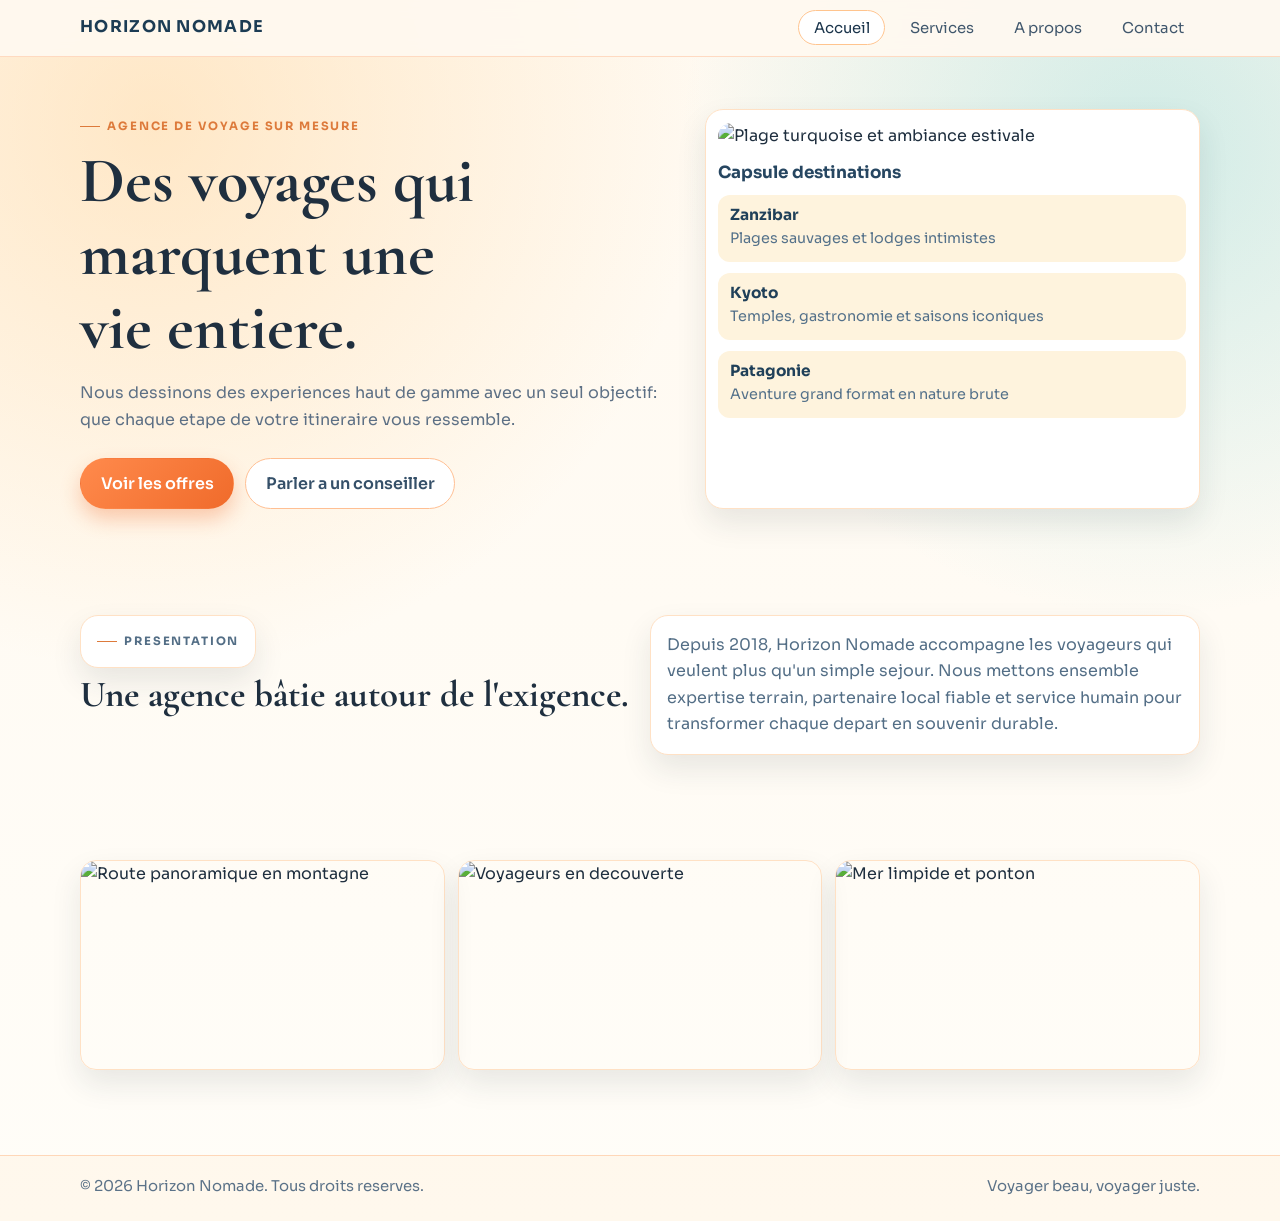
==== index.html @ 5b301a4c "Initialisation du projet avec tous les fichiers" ====
﻿<!DOCTYPE html>
<html lang="fr">
<head>
  <meta charset="UTF-8" />
  <meta name="viewport" content="width=device-width, initial-scale=1.0" />
  <title>Horizon Nomade | Agence de voyage</title>
  <meta name="description" content="Horizon Nomade conçoit des voyages sur mesure vers les plus belles destinations." />
  <link rel="preconnect" href="https://fonts.googleapis.com" />
  <link rel="preconnect" href="https://fonts.gstatic.com" crossorigin />
  <link href="https://fonts.googleapis.com/css2?family=Sora:wght@400;500;600;700;800&family=Cormorant+Garamond:wght@600;700&display=swap" rel="stylesheet" />
  <link rel="stylesheet" href="style.css" />
</head>
<body>
  <header class="site-header">
    <div class="container nav-wrap">
      <a class="brand" href="index.html">Horizon Nomade</a>
      <nav aria-label="Navigation principale">
        <ul class="nav-list">
          <li><a class="active" href="index.html">Accueil</a></li>
          <li><a href="services.html">Services</a></li>
          <li><a href="apropos.html">A propos</a></li>
          <li><a href="contact.html">Contact</a></li>
        </ul>
      </nav>
    </div>
  </header>

  <main>
    <section class="hero section-space">
      <div class="container hero-grid">
        <div class="fade-up">
          <p class="eyebrow">Agence de voyage sur mesure</p>
          <h1>Des voyages qui marquent une vie entiere.</h1>
          <p class="lead">Nous dessinons des experiences haut de gamme avec un seul objectif: que chaque etape de votre itineraire vous ressemble.</p>
          <div class="hero-actions">
            <a class="btn btn-primary" href="services.html">Voir les offres</a>
            <a class="btn btn-ghost" href="contact.html">Parler a un conseiller</a>
          </div>
        </div>

        <aside class="hero-panel fade-up-delay" aria-label="Destinations tendance">
          <img src="https://images.unsplash.com/photo-1507525428034-b723cf961d3e?auto=format&fit=crop&w=900&q=80" alt="Plage turquoise et ambiance estivale" />
          <h2>Capsule destinations</h2>
          <div class="spotlight-grid">
            <article>
              <h3>Zanzibar</h3>
              <p>Plages sauvages et lodges intimistes</p>
            </article>
            <article>
              <h3>Kyoto</h3>
              <p>Temples, gastronomie et saisons iconiques</p>
            </article>
            <article>
              <h3>Patagonie</h3>
              <p>Aventure grand format en nature brute</p>
            </article>
          </div>
        </aside>
      </div>
    </section>

    <section class="section-space">
      <div class="container split-intro">
        <div>
          <p class="eyebrow">Presentation</p>
          <h2>Une agence bâtie autour de l'exigence.</h2>
        </div>
        <p>Depuis 2018, Horizon Nomade accompagne les voyageurs qui veulent plus qu'un simple sejour. Nous mettons ensemble expertise terrain, partenaire local fiable et service humain pour transformer chaque depart en souvenir durable.</p>
      </div>
    </section>

    <section class="section-space">
      <div class="container photo-strip">
        <img src="https://images.unsplash.com/photo-1469854523086-cc02fe5d8800?auto=format&fit=crop&w=900&q=80" alt="Route panoramique en montagne" />
        <img src="https://images.unsplash.com/photo-1488646953014-85cb44e25828?auto=format&fit=crop&w=900&q=80" alt="Voyageurs en decouverte" />
        <img src="https://images.unsplash.com/photo-1519046904884-53103b34b206?auto=format&fit=crop&w=900&q=80" alt="Mer limpide et ponton" />
      </div>
    </section>
  </main>

  <footer class="site-footer">
    <div class="container footer-wrap">
      <p>&copy; 2026 Horizon Nomade. Tous droits reserves.</p>
      <p>Voyager beau, voyager juste.</p>
    </div>
  </footer>
</body>
</html>
---- style.css ----
﻿:root {
  --bg: #fff8ef;
  --bg-soft: #fef3dd;
  --surface: #ffffff;
  --text: #1f2f3f;
  --muted: #5d7085;
  --primary: #ff8a4c;
  --primary-deep: #f06b2b;
  --secondary: #2fbbc2;
  --secondary-soft: #dff7f8;
  --line: #ffd7b8;
  --shadow: 0 14px 30px rgba(31, 47, 63, 0.1);
}

* {
  box-sizing: border-box;
}

html,
body {
  margin: 0;
  padding: 0;
}

body {
  font-family: "Sora", sans-serif;
  color: var(--text);
  line-height: 1.65;
  background:
    radial-gradient(circle at 12% 10%, rgba(255, 198, 120, 0.35), transparent 35%),
    radial-gradient(circle at 90% 12%, rgba(47, 187, 194, 0.22), transparent 30%),
    linear-gradient(180deg, #fff9f0 0%, #fffdf8 100%);
}

h1,
h2,
h3 {
  margin: 0;
  line-height: 1.15;
}

h1,
h2 {
  font-family: "Cormorant Garamond", serif;
}

h1 {
  font-size: clamp(2.3rem, 5vw, 4rem);
  margin-top: 0.45rem;
  max-width: 13ch;
}

h2 {
  font-size: clamp(1.6rem, 3vw, 2.3rem);
}

p {
  margin: 0;
}

.container {
  width: min(1120px, 92%);
  margin: 0 auto;
}

.section-space {
  padding: 3.3rem 0;
}

.site-header {
  position: sticky;
  top: 0;
  z-index: 20;
  background: rgba(255, 249, 240, 0.92);
  backdrop-filter: blur(8px);
  border-bottom: 1px solid rgba(255, 180, 135, 0.45);
}

.nav-wrap {
  display: flex;
  justify-content: space-between;
  align-items: center;
  gap: 1rem;
  padding: 0.9rem 0;
}

.brand {
  text-decoration: none;
  color: #1c3c54;
  font-weight: 700;
  letter-spacing: 0.08em;
  text-transform: uppercase;
  font-size: 1.02rem;
}

.nav-list {
  margin: 0;
  padding: 0;
  list-style: none;
  display: flex;
  gap: 0.55rem;
}

.nav-list a {
  text-decoration: none;
  color: #40576d;
  border-radius: 999px;
  padding: 0.48rem 0.92rem;
  border: 1px solid transparent;
  font-size: 0.93rem;
  transition: 0.2s ease;
}

.nav-list a:hover,
.nav-list a.active {
  background: #fff;
  border-color: #ffc48e;
  color: #1a344b;
}

.hero-grid {
  display: grid;
  grid-template-columns: 1.1fr 0.9fr;
  gap: 1.2rem;
  align-items: stretch;
}

.eyebrow {
  display: inline-flex;
  align-items: center;
  gap: 0.45rem;
  color: #dd7a3b;
  text-transform: uppercase;
  letter-spacing: 0.16em;
  font-size: 0.72rem;
  font-weight: 700;
}

.eyebrow::before {
  content: "";
  width: 20px;
  height: 1px;
  background: #dd7a3b;
}

.lead {
  margin-top: 1rem;
  color: var(--muted);
  max-width: 57ch;
}

.lead.compact {
  margin-bottom: 1.6rem;
  max-width: 65ch;
}

.hero-actions {
  margin-top: 1.55rem;
  display: flex;
  gap: 0.7rem;
  flex-wrap: wrap;
}

.btn {
  display: inline-block;
  border-radius: 999px;
  text-decoration: none;
  border: 1px solid transparent;
  padding: 0.72rem 1.22rem;
  font-weight: 600;
  cursor: pointer;
  transition: transform 0.2s ease;
}

.btn:hover {
  transform: translateY(-2px);
}

.btn-primary {
  background: linear-gradient(135deg, var(--primary) 0%, var(--primary-deep) 100%);
  color: #fff;
  box-shadow: 0 10px 20px rgba(240, 107, 43, 0.32);
}

.btn-ghost {
  border-color: #ffbf93;
  background: #fff;
  color: #355069;
}

.hero-panel,
.service-card,
.story-block,
.about-visual,
.team-card,
.contact-info,
.contact-form-card,
.split-intro p {
  background: var(--surface);
  border: 1px solid #ffe1c5;
  border-radius: 18px;
  box-shadow: var(--shadow);
}

.hero-panel {
  padding: 0.8rem;
}

.hero-panel > img {
  width: 100%;
  height: 190px;
  object-fit: cover;
  border-radius: 14px;
  margin-bottom: 0.85rem;
}

.hero-panel h2 {
  font-family: "Sora", sans-serif;
  font-size: 1.05rem;
  margin: 0 0 0.75rem;
  color: #264661;
}

.spotlight-grid {
  display: grid;
  gap: 0.65rem;
}

.spotlight-grid article {
  padding: 0.72rem;
  border-radius: 12px;
  background: var(--bg-soft);
}

.spotlight-grid h3 {
  font-family: "Sora", sans-serif;
  font-size: 0.96rem;
  color: #204059;
  margin-bottom: 0.2rem;
}

.spotlight-grid p {
  color: #54718a;
  font-size: 0.9rem;
}

.split-intro {
  display: grid;
  grid-template-columns: 1fr 1fr;
  gap: 1.2rem;
  align-items: start;
}

.split-intro h2 {
  margin-top: 0.35rem;
}

.split-intro p {
  color: #536e86;
  padding: 1rem;
}

.photo-strip {
  display: grid;
  grid-template-columns: repeat(3, 1fr);
  gap: 0.8rem;
}

.photo-strip img {
  width: 100%;
  height: 210px;
  object-fit: cover;
  border-radius: 16px;
  border: 1px solid #ffe1c5;
  box-shadow: var(--shadow);
}

.service-grid {
  display: grid;
  grid-template-columns: repeat(auto-fit, minmax(230px, 1fr));
  gap: 1rem;
}

.service-card {
  padding: 0.85rem;
}

.service-card img {
  width: 100%;
  height: 155px;
  object-fit: cover;
  border-radius: 12px;
  margin: 0.62rem 0 0.7rem;
}

.tag {
  display: inline-block;
  padding: 0.22rem 0.54rem;
  border-radius: 999px;
  background: var(--secondary-soft);
  color: #1f6f75;
  font-size: 0.7rem;
  text-transform: uppercase;
  letter-spacing: 0.14em;
  font-weight: 700;
}

.service-card h2,
.story-block h2 {
  margin-bottom: 0.45rem;
}

.service-card p,
.story-block p,
.team-card p,
.info-list li {
  color: #5a7186;
}

.price {
  margin-top: 0.72rem;
  color: #1d455f;
  font-weight: 700;
}

.story-block,
.contact-info,
.contact-form-card,
.about-visual {
  padding: 1rem;
}

.about-visual {
  margin-top: 1rem;
}

.about-visual img,
.contact-image {
  width: 100%;
  height: 240px;
  object-fit: cover;
  border-radius: 14px;
}

.team-grid {
  margin-top: 0.9rem;
  display: grid;
  grid-template-columns: repeat(auto-fit, minmax(220px, 1fr));
  gap: 1rem;
}

.team-card {
  padding: 0.95rem;
}

.team-card .role {
  margin: 0.5rem 0;
  color: #245070;
  font-weight: 600;
}

.contact-grid {
  display: grid;
  grid-template-columns: 1fr 1fr;
  gap: 1rem;
}

.contact-image {
  margin-top: 0.9rem;
  margin-bottom: 0.9rem;
}

.info-list {
  margin: 0.7rem 0 0;
  padding: 0;
  list-style: none;
  display: grid;
  gap: 0.6rem;
}

.info-list li {
  padding-left: 0.62rem;
  border-left: 3px solid #ffc38d;
}

.contact-form-card h2 {
  margin-bottom: 0.82rem;
}

form {
  display: grid;
  gap: 0.58rem;
}

label {
  color: #264660;
  font-weight: 600;
}

input,
textarea {
  width: 100%;
  border: 1px solid #ffd8b7;
  border-radius: 11px;
  padding: 0.7rem 0.74rem;
  font: inherit;
  background: #fffdf8;
  color: #1f2f3f;
}

input:focus,
textarea:focus {
  outline: 2px solid rgba(47, 187, 194, 0.38);
  border-color: #96d9dd;
}

textarea {
  resize: vertical;
}

.site-footer {
  margin-top: 2rem;
  border-top: 1px solid var(--line);
  background: rgba(255, 230, 201, 0.25);
}

.footer-wrap {
  padding: 1.15rem 0 1.4rem;
  display: flex;
  justify-content: space-between;
  flex-wrap: wrap;
  gap: 0.65rem;
  color: #5b7288;
  font-size: 0.93rem;
}

.fade-up {
  animation: fadeUp 0.65s ease both;
}

.fade-up-delay {
  animation: fadeUp 0.85s ease both;
}

@keyframes fadeUp {
  from {
    opacity: 0;
    transform: translateY(14px);
  }

  to {
    opacity: 1;
    transform: translateY(0);
  }
}

@media (max-width: 980px) {
  .hero-grid,
  .split-intro,
  .contact-grid {
    grid-template-columns: 1fr;
  }

  h1 {
    max-width: 100%;
  }
}

@media (max-width: 740px) {
  .nav-wrap {
    flex-direction: column;
    align-items: flex-start;
  }

  .nav-list {
    flex-wrap: wrap;
  }

  .photo-strip {
    grid-template-columns: 1fr;
  }

  .photo-strip img {
    height: 200px;
  }
}
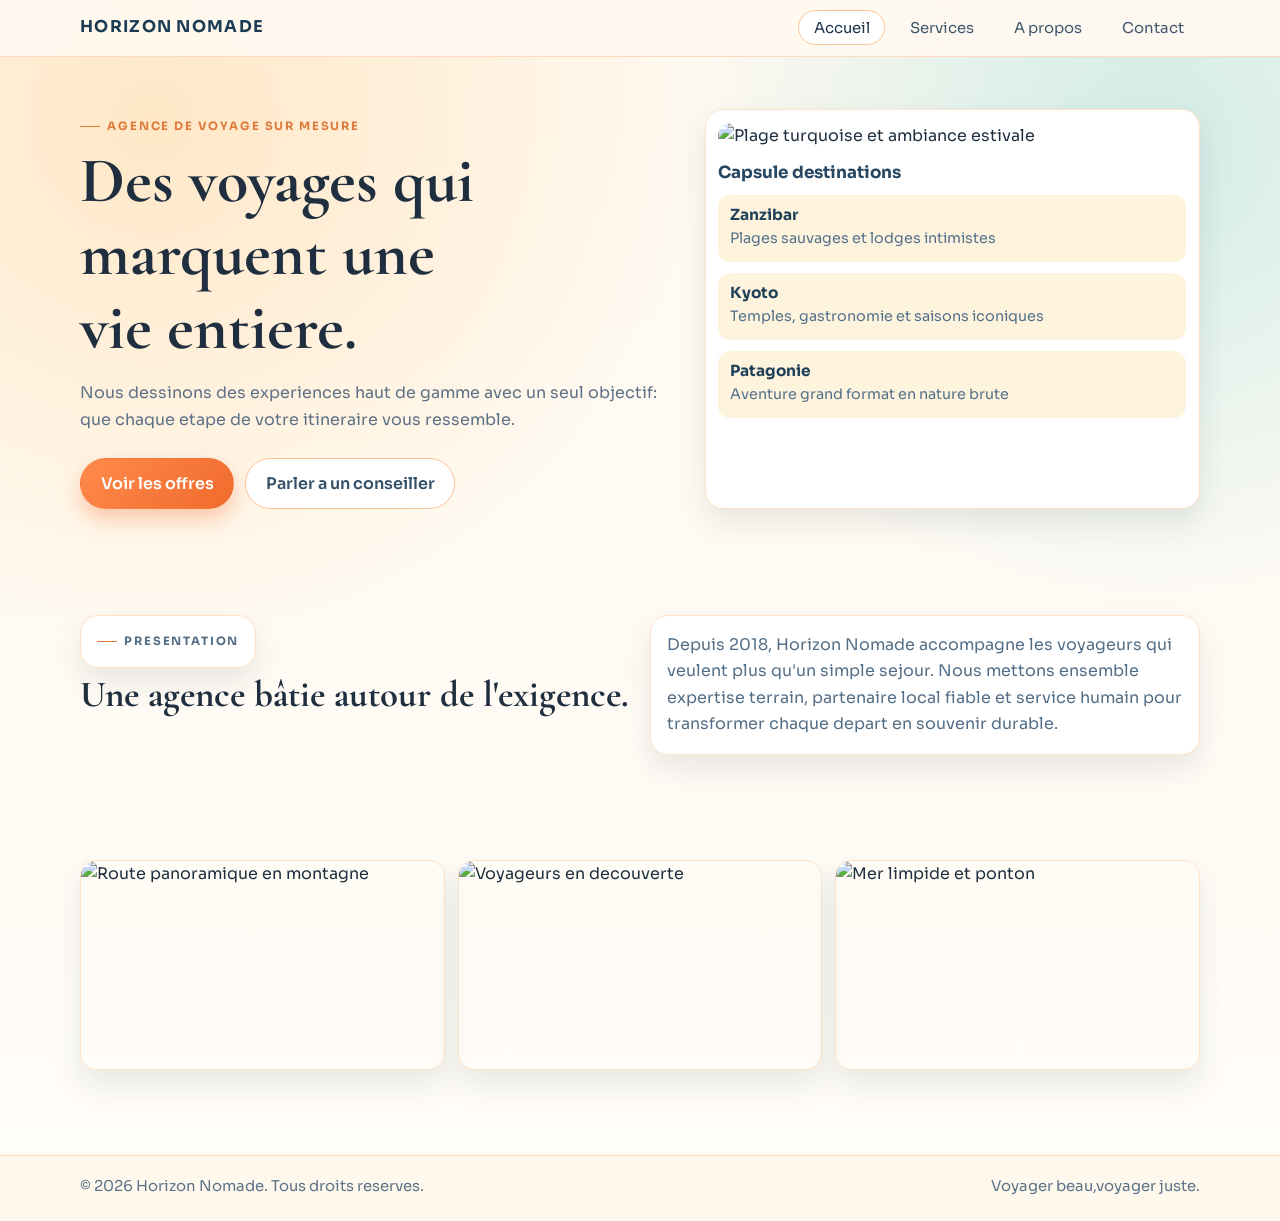
==== commit 60534447: "Améliore la page d accueil" ====
--- a/index.html
+++ b/index.html
@@ -1,4 +1,4 @@
-﻿<!DOCTYPE html>
+<!DOCTYPE html>
 <html lang="fr">
 <head>
   <meta charset="UTF-8" />
@@ -81,7 +81,7 @@
   <footer class="site-footer">
     <div class="container footer-wrap">
       <p>&copy; 2026 Horizon Nomade. Tous droits reserves.</p>
-      <p>Voyager beau, voyager juste.</p>
+      <p>Voyager beau,voyager juste.</p>
     </div>
   </footer>
 </body>
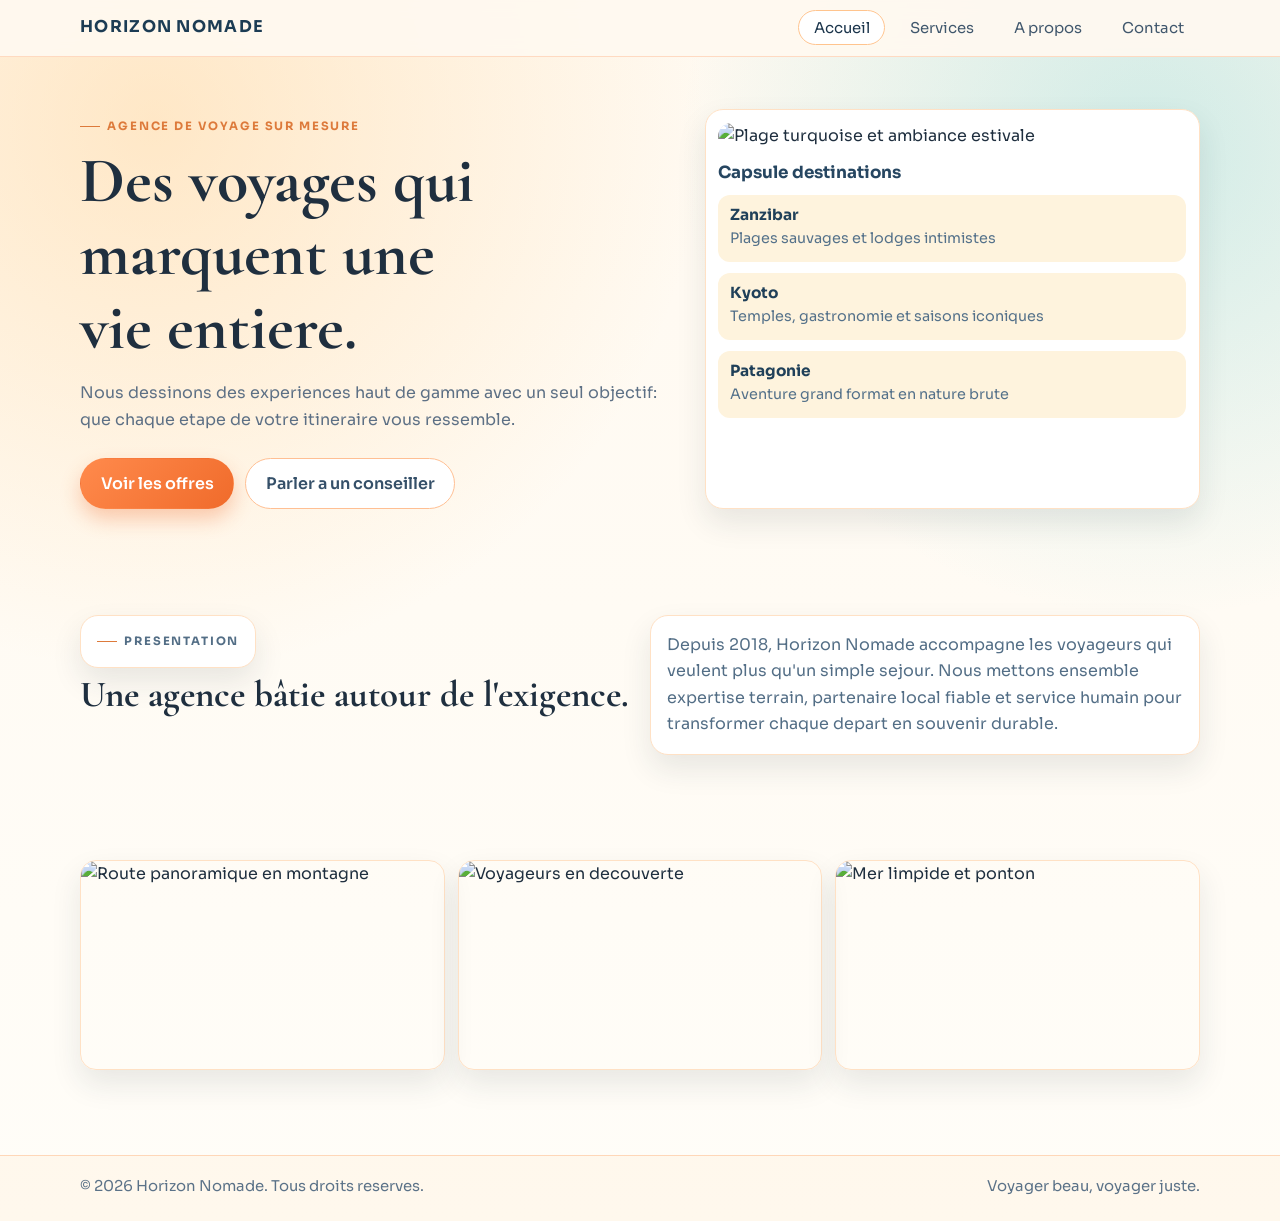
==== commit f5ee6eb5: "Améliore la page d accueil" ====
--- a/index.html
+++ b/index.html
@@ -81,7 +81,7 @@
   <footer class="site-footer">
     <div class="container footer-wrap">
       <p>&copy; 2026 Horizon Nomade. Tous droits reserves.</p>
-      <p>Voyager beau,voyager juste.</p>
+      <p>Voyager beau, voyager juste.</p>
     </div>
   </footer>
 </body>
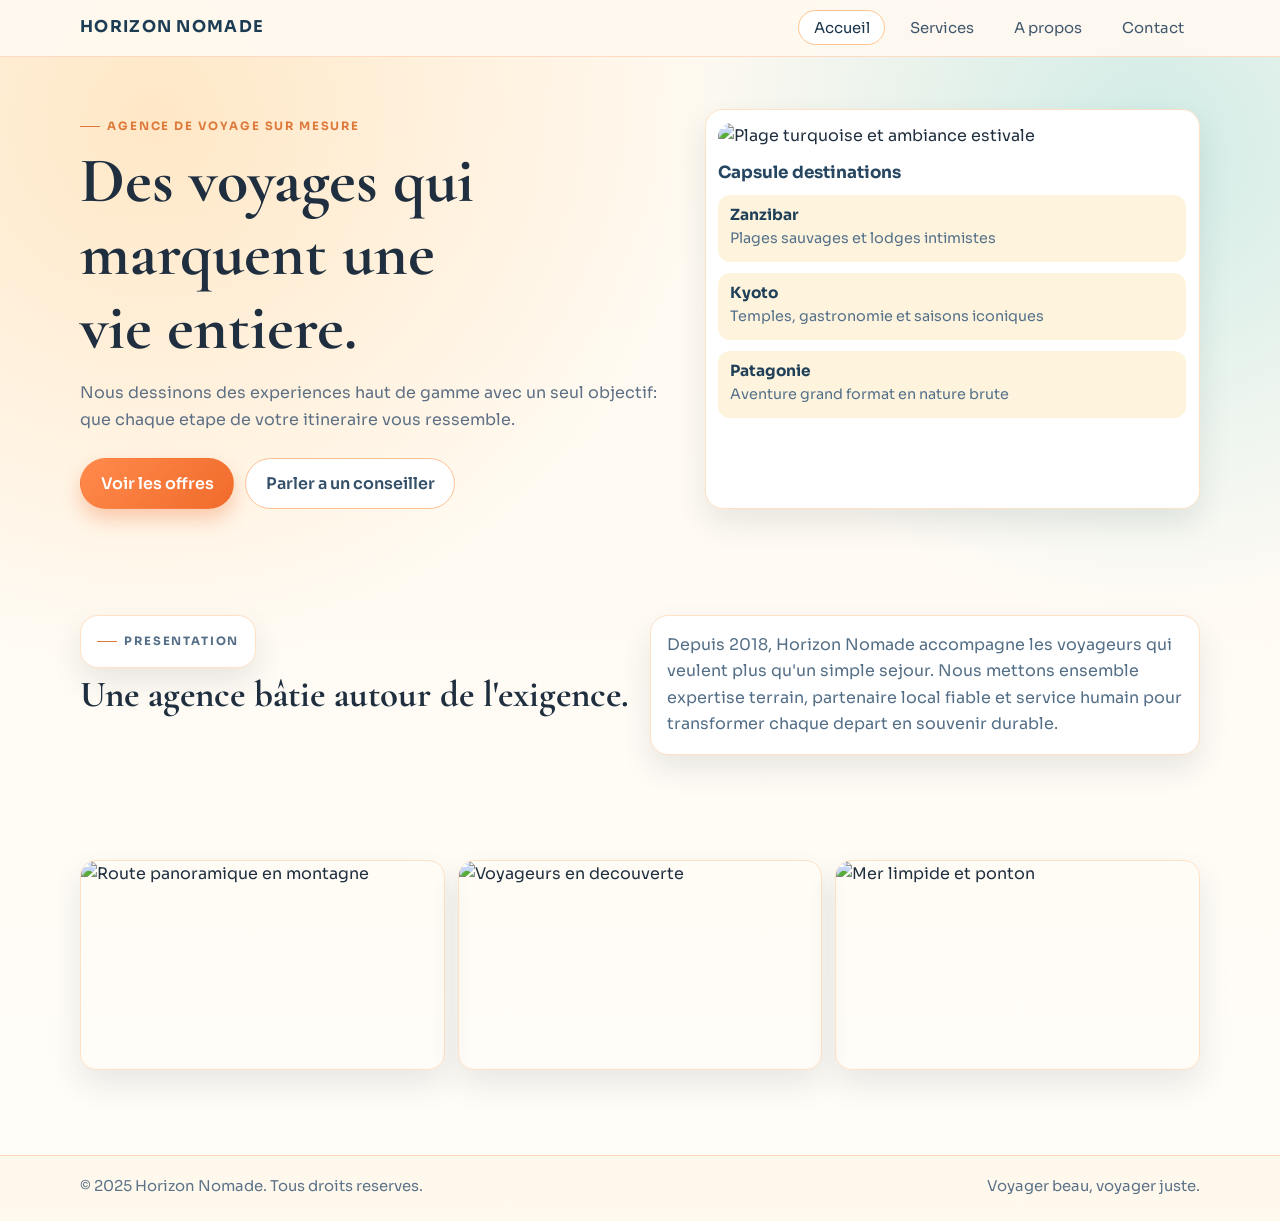
==== commit c0a437ed: "Crée la page d accueil avec navbar, hero et footer" ====
--- a/index.html
+++ b/index.html
@@ -80,7 +80,7 @@
 
   <footer class="site-footer">
     <div class="container footer-wrap">
-      <p>&copy; 2026 Horizon Nomade. Tous droits reserves.</p>
+      <p>&copy; 2025 Horizon Nomade. Tous droits reserves.</p>
       <p>Voyager beau, voyager juste.</p>
     </div>
   </footer>
